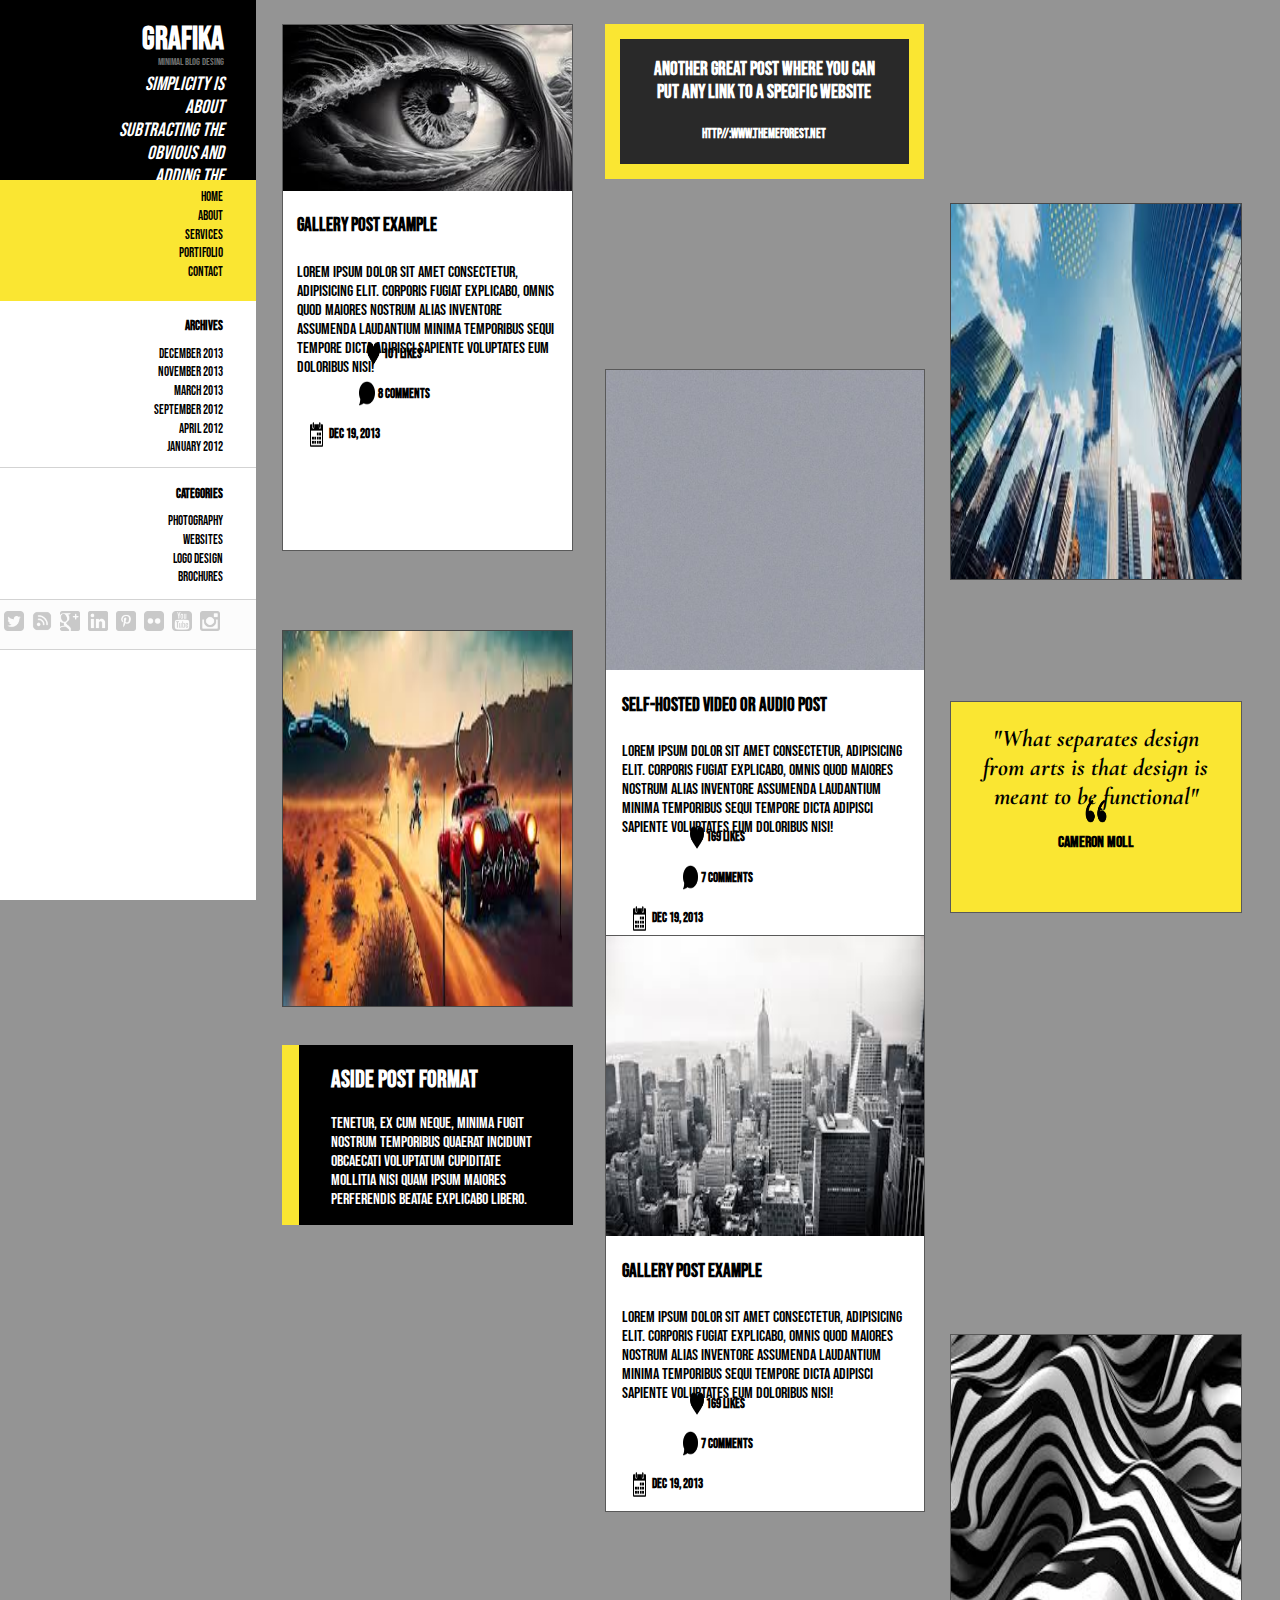
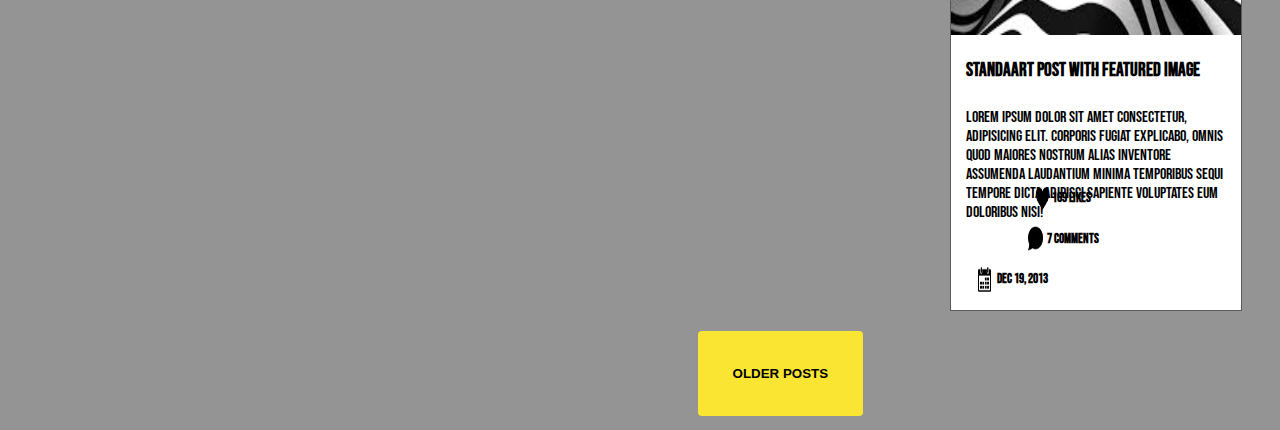
==== index.html @ fdddc4c5 "versão 1.0.0" ====
<!DOCTYPE html>
<html lang="en">
<head>
    <meta charset="UTF-8">
    <link rel="stylesheet" href="css/style.css">
    <link rel="preconnect" href="https://fonts.googleapis.com">
    <link rel="preconnect" href="https://fonts.gstatic.com" crossorigin>
    <link href="https://fonts.googleapis.com/css2?family=Bebas+Neue&display=swap" rel="stylesheet">
    <link rel="preconnect" href="https://fonts.googleapis.com">
    <link rel="preconnect" href="https://fonts.gstatic.com" crossorigin>
    <link href="https://fonts.googleapis.com/css2?family=Bebas+Neue&family=Cormorant+Infant:ital,wght@0,300;0,400;0,500;0,600;0,700;1,300;1,400;1,500;1,600;1,700&display=swap" rel="stylesheet">
    <meta name="viewport" content="width=device-width, initial-scale=1.0">
    <title>Document</title>
</head>
<body>
    <div id="box">
        <div class="inbox1">
        <h1>GRAFIKA</h1>
        <p class="p1">minimal blog desing</p>
        <p class="p2"><i>Simplicity is about subtracting the obvious and adding the meaningful.</i></p>
        </div>
        <div class="inbox2">
            <ul id="menu">
                <a class="amenu" href="index.html"><li>HOME</li></a>
                <a class="amenu" href="about.html"><li>ABOUT</li></a>
                <a class="amenu" href="services.html"><li>SERVICES</li></a>
                <a class="amenu" href="portifolio.html"><li>PORTIFOLIO</li></a>
                <a class="amenu" href="contact.html"><li>CONTACT</li></a>
            </ul>
        </div>
        <div class="inbox3">
            <ul>
                <h1 class="amenu1">ARCHIVES</h1>
                <a class="amenu1" href=""><li>December 2013</li></a>
                <a class="amenu1" href=""><li>November 2013</li></a>
                <a class="amenu1" href=""><li>March 2013</li></a>
                <a class="amenu1" href=""><li>September 2012</li></a>
                <a class="amenu1" href=""><li>April 2012</li></a>
                <a class="amenu1" href=""><li>January 2012</li></a>
            </ul>
        </div>
        <div class="inbox4">
            <ul>
                <h1 class="amenu2">CATEGORIES</h1>
                <a class="amenu2" href=""><li>Photography</li></a>
                <a class="amenu2" href=""><li>Websites</li></a>
                <a class="amenu2" href=""><li>Logo Design</li></a>
                <a class="amenu2" href=""><li>Brochures</li></a>
            </ul>
        </div>
        <div class="inbox5">
            <ul>
                <li><a href=""><img class="icone" src="img/icone/logo-do-facebook.png" alt=""></a></li>
                <li><a href=""><img class="icone" src="img/icone/sinal-do-twitter.png" alt=""></a></li>
                <li><a href=""><img class="icone" src="img/icone/sinal-wi-fi.png" alt=""></a></li>
                <li><a href=""><img class="icone" src="img/icone/google-plus.png" alt=""></a></li>
                <li><a href=""><img class="icone" src="img/icone/logotipo-do-linkedin.png" alt=""></a></li>
                <li><a href=""><img class="icone" src="img/icone/pinterest.png" alt=""></a></li>
                <li><a href=""><img class="icone" src="img/icone/silhueta-do-logotipo-do-site-flickr.png" alt=""></a></li>
                <li><a href=""><img class="icone" src="img/icone/logotipo-do-youtube.png" alt=""></a></li>
                <li><a href=""><img class="icone" src="img/icone/simbolo-do-instagram.png" alt=""></a></li>
            </ul>
        </div>
        <div class="inbox6">
            <p class="copy">© 2014 Grafika, All Rights Reserved</p>
        </div>
    </div>
    <div class="home">
        <div class="num1">
            <img class="img1" src="img/imagem-home/images.jpg" alt="">
            <h3>Gallery Post Example</h3>
            <p>Lorem ipsum dolor sit amet consectetur, adipisicing elit. Corporis fugiat explicabo, omnis quod maiores nostrum alias inventore assumenda laudantium minima temporibus sequi tempore dicta adipisci sapiente voluptates eum doloribus nisi!</p>
            <div class="display">
                <div class="like"><img class="imagi1" src="img/icon-home/gostar.png" alt=""><h5 class="tit1">101 likes</h5></div>
                <div class="comentario"><img class="imagi2" src="img/icon-home/bate-papo.png" alt=""><h5 class="tit2">8 Comments</h5></div>
                <div class="calendario"><img class="imagi3" src="img/icon-home/calendario.png" alt=""><h5 class="tit3">Dec 19, 2013</h5></div>
            </div>
        </div>
        <div class="num2">
            <h3>Another Great Post where you can put any link to a specific website</h3>
            <h5>http//:www.themeforest.net</h5>
        </div>
        <div class="num3">
            <img src="img/imagem-home/download.jpg" alt="">
        </div>
        <div class="num4">
            <img src="img/imagem-home/download (1).jpg" alt="">
        </div>
        <div class="num5">
            <img class="img1" src="img/imagem-home/cinza-escuro.jpg" alt="">
            <h3>Self-Hosted video or audio post</h3>
            <p>Lorem ipsum dolor sit amet consectetur, adipisicing elit. Corporis fugiat explicabo, omnis quod maiores nostrum alias inventore assumenda laudantium minima temporibus sequi tempore dicta adipisci sapiente voluptates eum doloribus nisi!</p>
            <div class="display">
                <div class="like"><img class="imagi1" src="img/icon-home/gostar.png" alt=""><h5 class="tit1">169 likes</h5></div>
                <div class="comentario"><img class="imagi2" src="img/icon-home/bate-papo.png" alt=""><h5 class="tit2">7 Comments</h5></div>
                <div class="calendario"><img class="imagi3" src="img/icon-home/calendario.png" alt=""><h5 class="tit3">Dec 19, 2013</h5></div>
            </div>
        </div>
        <div class="num6">
            <h3><i>"What separates design from arts is that design is meant to be functional"</i></h3>
            <img src="img/icon-home/citar.png" alt="">
            <h4>Cameron Moll</h4>
        </div>
        <div class="num7">
            <h2>Aside Post Format</h2>
            <p>Tenetur, ex cum neque, minima fugit nostrum temporibus quaerat incidunt obcaecati voluptatum cupiditate mollitia nisi quam ipsum maiores perferendis beatae explicabo libero.</p>
        </div>
        <div class="num8">
            <img src="img/imagem-home/images (1).jpg" alt="">
            <h3>Gallery Post Example</h3>
            <p>Lorem ipsum dolor sit amet consectetur, adipisicing elit. Corporis fugiat explicabo, omnis quod maiores nostrum alias inventore assumenda laudantium minima temporibus sequi tempore dicta adipisci sapiente voluptates eum doloribus nisi!</p>
            <div class="display">
                <div class="like"><img class="imagi1" src="img/icon-home/gostar.png" alt=""><h5 class="tit1">169 likes</h5></div>
                <div class="comentario"><img class="imagi2" src="img/icon-home/bate-papo.png" alt=""><h5 class="tit2">7 Comments</h5></div>
                <div class="calendario"><img class="imagi3" src="img/icon-home/calendario.png" alt=""><h5 class="tit3">Dec 19, 2013</h5></div>
            </div>
        </div>    
        <div class="num9">
            <img src="img/imagem-home/download (2).jpg" alt="">
            <h3>Standaart post with featured image</h3>
            <p>Lorem ipsum dolor sit amet consectetur, adipisicing elit. Corporis fugiat explicabo, omnis quod maiores nostrum alias inventore assumenda laudantium minima temporibus sequi tempore dicta adipisci sapiente voluptates eum doloribus nisi!</p>
            <div class="display">
                <div class="like"><img class="imagi1" src="img/icon-home/gostar.png" alt=""><h5 class="tit1">169 likes</h5></div>
                <div class="comentario"><img class="imagi2" src="img/icon-home/bate-papo.png" alt=""><h5 class="tit2">7 Comments</h5></div>
                <div class="calendario"><img class="imagi3" src="img/icon-home/calendario.png" alt=""><h5 class="tit3">Dec 19, 2013</h5></div>
            </div>
        </div>
        <div><button class="button" type="button"><b>OLDER POSTS</b></button></div>
    </div>
    
</body>
</html>
---- css/style.css ----
body{
    font-family: Arial, sans-serif;
    margin: 0;
    padding: 0;
    background-color: rgb(148, 148, 148);
    font-family: "Bebas Neue", sans-serif;
}
.bebas-neue-regular {
    font-family: "Bebas Neue", sans-serif;
} 
#box{
    display: flex;
    flex-direction: column;
    width: 20vw;
    height: 100vh;
    background-color: white;
    align-items: end;
    position: fixed;
}
.inbox1{
    background-color: black;
    width: 20vw;
    height: 20vh;
}
.inbox1 > h1{
    color: white;
    text-align: end;
    font-size: 2vh 2vw;
    font-family: open;
    padding-right: 2.5vw;
    padding-left: 5vw;
    margin-top: 8%;
    font-family: "Bebas Neue", sans-serif;
}
.p1{
    font-size: 60%;
    color: rgba(255, 255, 255, 0.45);
    text-align: end;
    padding-left: 9.5vw;
    margin-top: -25px;
}
.p2{
    font-size: 120%;
    color: white;
    text-align: end;

    padding-left: 6.5vw;
    margin-top: -5px;
}
.inbox2{
    background-color: rgb(250, 230, 50);
    width: 20vw;
    height: 13.5vh;
}
#menu{
    display: flex;
    justify-content: end;
    flex-direction: column;
    text-align: end;
    list-style-type: none;
    margin-right: 2.5vw;
    margin-top: 3%;
}
.amenu{
    color: black;
    text-decoration: none;
    font-size: 80%;
    padding: 0.75%;
}
.inbox3{
    background-color: rgb(255, 255, 255);
    width: 20vw;
    height: 18.5vh;
}
.inbox3 > ul{
    display: flex;
    justify-content: end;
    flex-direction: column;
    text-align: end;
    list-style-type: none;
    margin-right: 2.5vw;
    margin-top: 3%;
}
.amenu1{
    color: black;
    text-decoration: none;
    font-size: 80%;
    padding: 0.75%;
}
.inbox4{
    background-color: rgb(255, 255, 255);
    width: 20vw;
    height: 14.5vh;
    border-top: solid lightgray 1px;
}
.inbox4 > ul{
    display: flex;
    justify-content: end;
    flex-direction: column;
    text-align: end;
    list-style-type: none;
    margin-right: 2.5vw;
    margin-top: 3%;
}
.amenu2{
    color: black;
    text-decoration: none;
    font-size: 80%;
    padding: 0.75%;
}
.inbox5{
    background-color: rgb(252, 252, 252);
    width: 20vw;
    height: 5.5vh;
    border-top: solid lightgray 1px;
}
.inbox5 > ul{
    display: flex;
    flex-direction: row;
    justify-content: end;
    text-align: end;
    list-style-type: none;
    margin-right: 2.5vw;
    margin-top: 3%;
}
.icone{
    width: 20px ;
    padding: 4px;
    opacity: 0.20;
}
.inbox6{
    background-color: rgb(255, 255, 255);
    width: 20vw;
    height: 27.9vh;
    border-top: solid lightgray 1px;
    text-align: end;
}
.copy{
    margin-right: 2.5vw;
    margin-top: 4.5%;
    font-size: 12px;
}
.home{
    width: 75vw;
    margin-left: 22vw;

}
.num1{
    float: left;
    width: 22.6vw;
    max-width: 22.6vw;
    border: 1px solid rgb(89, 89, 89);
    height: 525px;
    margin-top: 2.5%;
    background-color: white;
}
.num1:hover{
    background-color: rgb(2, 2, 2);
    opacity: 0.7;
    color: white;
}
.num1 .img1{
    width: 100%;
}
.num1 h3{
    margin-left: 5%;
    height: 1.6em;
}
.num1 p{
    margin-left: 5%;
    margin-right: 6%;
    height: 1.6em;
    color: black;
}
.num1 .display{
    text-align: center;
    align-items: center;
}
.display{
    display: flex;
    flex-direction: row;
    flex-wrap: wrap;
    justify-content: center;
    text-align: center;
    width: 20vw;
    max-width: 22.6vw;
    margin-top: 15.5%;
    padding-left: -30%;
}
.like{
    display: flex;
    justify-content: center;
    align-items: center;
    text-align: center;
    margin: -10px 20px;
    width: 7vw;
    color: black;
}
.like .imagi1{
    width: 15%;
    height: 25px;
}
.like .tit1{
    padding-left: 1.5%;
    margin-left: 1.5%;
    color: black;
}
.comentario{
    display: flex;
    justify-content: center;
    align-items: center;
    text-align: center;
    margin: -10px 20px;
    width: 8vw;
    color: black;
}
.comentario .imagi2{
    width: 15%;
    height: 25px;
}
.comentario .tit2{
    padding-left: 1.5%;
    margin-left: 1.5%;
    color: black;
}
.calendario{
    display: flex;
    align-items: center;
    margin: -10px 20px;
    width: calc(15vw + 10px);
    
    color: black;
}
.calendario .imagi3{
    width: 6.5%;
    height: 25px;

}
.calendario .tit3{
    padding-left: 1.5%;
    margin-left: 1.5%;
    color: black;
}
.num2{
    float: left;
    background-color: rgb(41, 41, 41);
    width: 22.6vw;
    max-width: 22.6vw;
    border: 15px solid rgb(250, 230, 50);
    margin-left: 2.5vw;
    margin-right: 2.5vw;
    margin-top: 2.5%;
}
.num2 h3, h5{
    color: white;
    margin-left: 2.5vw;
    margin-right: 2.5vw;
    text-align: center;
}
.num3 img{
    float: right;
    width: 22.6vw;
    max-width: 22.6vw;
    height: 375px;
    border: 1px solid rgb(73, 73, 73);
    margin-top: 2.5%;
}
.num4 img{
    float: left;
    width: 22.6vw;
    max-width: 22.6vw;
    height: 375px;
    border: 1px solid rgb(73, 73, 73);
    margin-top: 50px;
}
.num4{
    clear: both;
}
.num5{
    float: left;
    width: calc(22.6vw + 29px);
    max-width: calc(22.6vw + 29px);
    border: 1px solid rgb(89, 89, 89);
    height: 575px;
    margin-left: 2.5vw;
    margin-right: 2.5vw;
    margin-top: -22%;
    background-color: white;
}
.num5:hover{
    background-color: rgb(2, 2, 2);
    opacity: 0.7;
    color: white;
}
.num5 .img1{
    width: 100%;
    height: 300px;
}
.num5 h3{
    margin-left: 5%;
    height: 1.6em;
}
.num5 p{
    margin-left: 5%;
    margin-right: 6%;
    height: 1.6em;
    color: black;
}
.num5 .display{
    text-align: center;
    align-items: center;
}
.num6{
    float: right;
    width: 22.6vw;
    max-width: 22.6vw;
    height: 210px;
    border: 1px solid rgb(89, 89, 89);
    background-color: rgb(250, 230, 50);
    margin-left: 2.5vw;
    margin-top: -25.5%;
    text-align: center;
}
.num6 img{
    width: 10%;
    height: 40px;
    margin-top: 5px;
}
.num6 h3 {
    margin-top: 7.5%;
    margin-left: 2.5vw;
    margin-right: 2.5vw;
    text-align: center;
    color: black;
    font-family: "Cormorant Infant", serif;
    height: 1.6em;
    font-weight: 900;
    font-size: 24px;
}
.num6 h4{
    text-align: center;
    margin-left: 2.5vw;
    margin-right: 2.5vw;
    margin-top: -1%;
}
.num7{
    clear: both;
}
.num7{
    float: left;
    width: calc( 22.6vw - 15px);
    max-width: 22.6vw;
    border-left: 17px solid rgb(250, 230, 50);
    background-color: black;
    margin-top: 4%;
}
.num7 h2, p{
    color: white;
    margin-left: 2.5vw;
    margin-right: 2.5vw;
    padding-left: -2.5%;
}
.num8{
    float: left;
    width: calc(22.6vw + 29px);
    max-width: calc(22.6vw + 29px);
    border: 1px solid rgb(89, 89, 89);
    height: 575px;
    margin-left: 2.5vw;
    margin-right: 2.5vw;
    margin-top: -7.5%;
    background-color: white;
}
.num8:hover{
    background-color: rgb(2, 2, 2);
    opacity: 0.7;
    color: white;
}
.num8 img{
    width: 100%;
    height: 300px;
}
.num8 h3{
    margin-left: 5%;
    height: 1.6em;
}
.num8 p{
    margin-left: 5%;
    margin-right: 6%;
    height: 1.6em;
    color: black;
}
.num8 .display{
    text-align: center;
    align-items: center;
}
.num9{
    float: right;
    width: 22.6vw;
    max-width: 22.6vw;
    border: 1px solid  rgb(89, 89, 89);
    height: 575px;
    margin-top: -18.5%;
    background-color: white;
}
.num9:hover{
    background-color: rgb(2, 2, 2);
    opacity: 0.7;
    color: white;
}
.num9 img{
    width: 100%;
    height: 300px;
}
.num9 h3{
    margin-left: 5%;
    height: 1.6em;
}
.num9 p{
    color: black;
    margin-left: 5%;
    margin-right: 6%;
    height: 1.6em;
}
.num9 .display{
    text-align: center;
    align-items: center;
}
.button{
    clear: both;
}
.button{
    float: left;
    background-color: rgb(250, 230, 50);
    padding: 35px;
    text-align: center;
    border-radius: 4px;
    margin-left: 32.5vw;
    margin-top: 2%;
    border: none;
    margin-bottom: 1.5%;
}
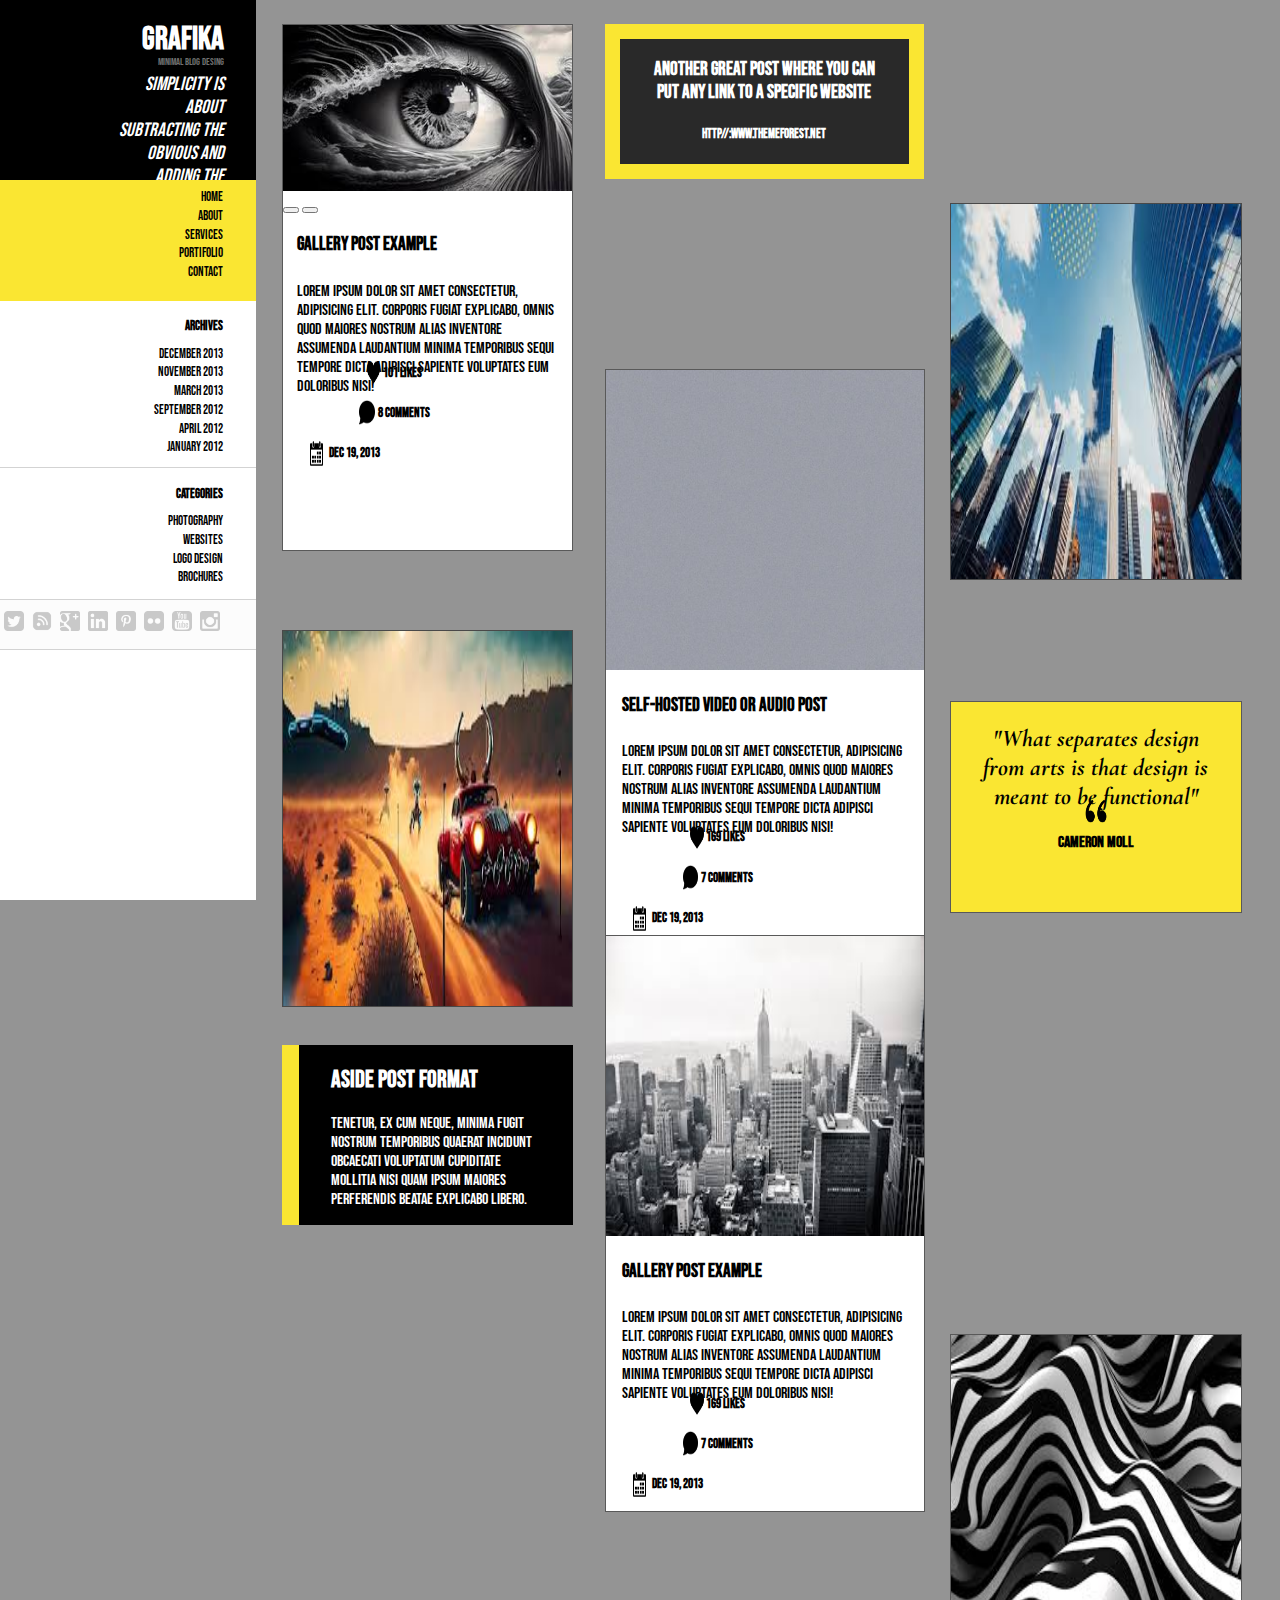
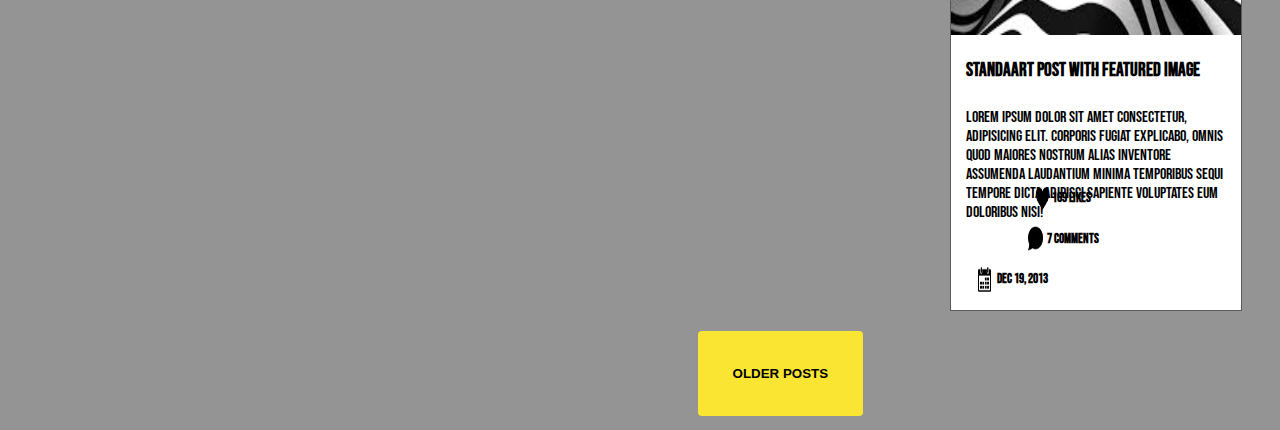
==== commit d0768205: "versão 1.0.4" ====
--- a/index.html
+++ b/index.html
@@ -67,9 +67,12 @@
     </div>
     <div class="home">
         <div class="num1">
-            <img class="img1" src="img/imagem-home/images.jpg" alt="">
+            <img class="img1" src="img/imagem-home/images.jpg">
+            <button class="prev"></button>
+            <button class="next"></button>
             <h3>Gallery Post Example</h3>
             <p>Lorem ipsum dolor sit amet consectetur, adipisicing elit. Corporis fugiat explicabo, omnis quod maiores nostrum alias inventore assumenda laudantium minima temporibus sequi tempore dicta adipisci sapiente voluptates eum doloribus nisi!</p>
+            
             <div class="display">
                 <div class="like"><img class="imagi1" src="img/icon-home/gostar.png" alt=""><h5 class="tit1">101 likes</h5></div>
                 <div class="comentario"><img class="imagi2" src="img/icon-home/bate-papo.png" alt=""><h5 class="tit2">8 Comments</h5></div>
@@ -84,7 +87,7 @@
             <img src="img/imagem-home/download.jpg" alt="">
         </div>
         <div class="num4">
-            <img src="img/imagem-home/download (1).jpg" alt="">
+            <img src="img/imagem-home/download(1).jpg" alt="">
         </div>
         <div class="num5">
             <img class="img1" src="img/imagem-home/cinza-escuro.jpg" alt="">
@@ -106,7 +109,7 @@
             <p>Tenetur, ex cum neque, minima fugit nostrum temporibus quaerat incidunt obcaecati voluptatum cupiditate mollitia nisi quam ipsum maiores perferendis beatae explicabo libero.</p>
         </div>
         <div class="num8">
-            <img src="img/imagem-home/images (1).jpg" alt="">
+            <img src="img/imagem-home/images(1).jpg" alt="">
             <h3>Gallery Post Example</h3>
             <p>Lorem ipsum dolor sit amet consectetur, adipisicing elit. Corporis fugiat explicabo, omnis quod maiores nostrum alias inventore assumenda laudantium minima temporibus sequi tempore dicta adipisci sapiente voluptates eum doloribus nisi!</p>
             <div class="display">
@@ -116,7 +119,7 @@
             </div>
         </div>    
         <div class="num9">
-            <img src="img/imagem-home/download (2).jpg" alt="">
+            <img src="img/imagem-home/download(2).jpg" alt="">
             <h3>Standaart post with featured image</h3>
             <p>Lorem ipsum dolor sit amet consectetur, adipisicing elit. Corporis fugiat explicabo, omnis quod maiores nostrum alias inventore assumenda laudantium minima temporibus sequi tempore dicta adipisci sapiente voluptates eum doloribus nisi!</p>
             <div class="display">
@@ -127,6 +130,6 @@
         </div>
         <div><button class="button" type="button"><b>OLDER POSTS</b></button></div>
     </div>
-    
+    <script src="js/script.js"></script>
 </body>
 </html>--- a/css/style.css
+++ b/css/style.css
@@ -8,6 +8,17 @@
 .bebas-neue-regular {
     font-family: "Bebas Neue", sans-serif;
 } 
+.prev, .next {
+    display: inline-flex;
+    align-items: center;
+    justify-content: center;
+}
+.prev-button {
+    content: '\2190'; /* Left arrow character */
+}
+.next-button {
+    content: '\2192'; /* Right arrow character */
+}
 #box{
     display: flex;
     flex-direction: column;
